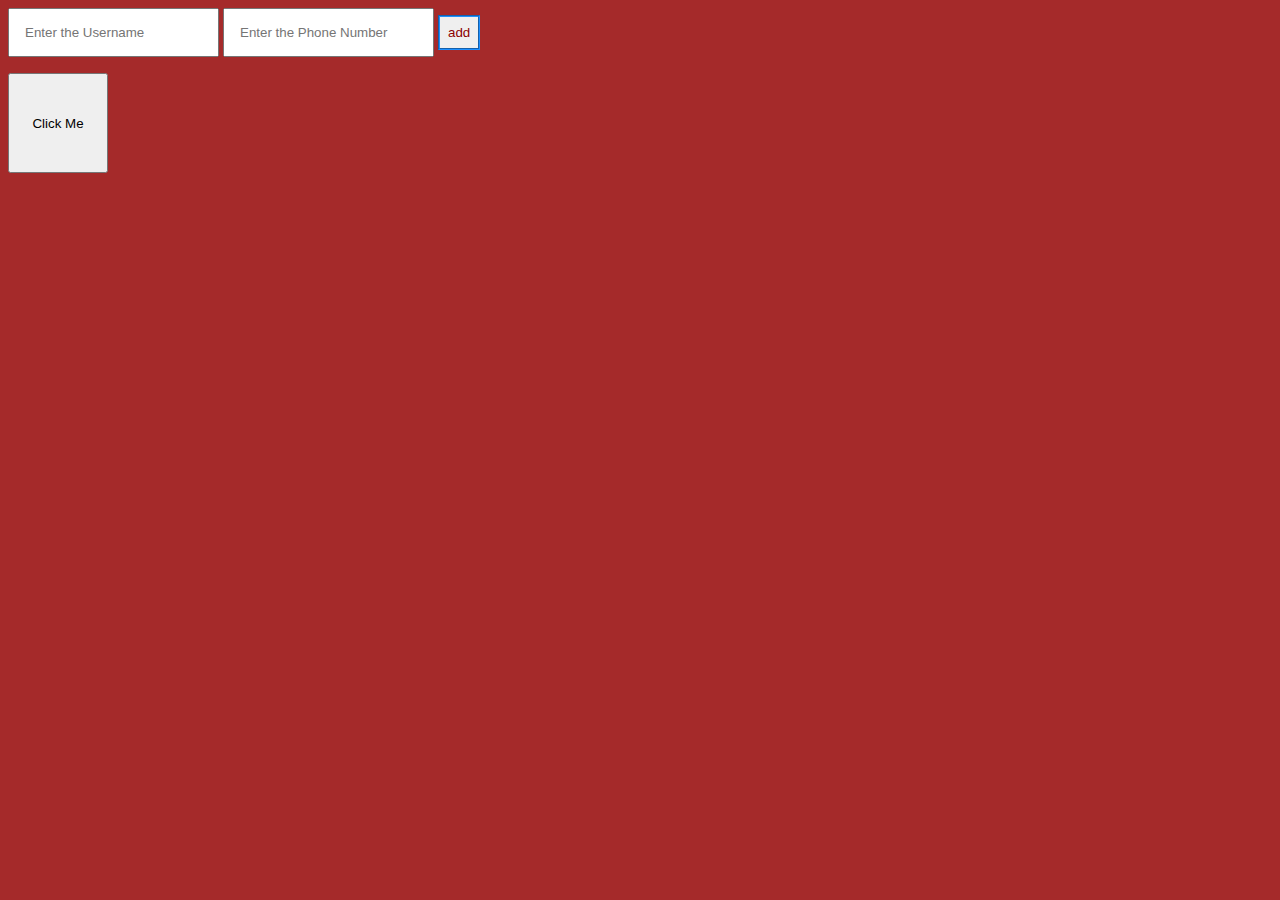
==== js/index.html @ 57173259 "updated" ====
<!DOCTYPE html>
<html lang="en">
<head>
    <meta charset="UTF-8">
    <meta name="viewport" content="width=device-width, initial-scale=1.0">
    <title>Document</title>
    <link rel="stylesheet" href="style.css">
</head>
<body>
    <!-- <h1 onclick="javascript:alert('hello team')">Click Me</h1> -->

    <!-- <input type="text" id="fno" placeholder="First Number">
    <input type="text" id="sno" placeholder="Second Number">
    <button onclick="add()">Add</button>
    <button onclick="sub()">Sub</button>
    <button onclick="mul()">Mul</button>
    <button onclick="div()">Div</button>
    <h3 id="sum"></h3>
    <h3 id="difference"></h3>
    <h3 id="product"></h3>
    <h3 id="result"></h3> -->


    <!-- <input type="number" id="num" placeholder="Enter a number">
    <button onclick="table()">Submit</button> -->

    <!-- <input type="text" id="num" placeholder="Enter a number">
    <button onclick="getdata()">Submit</button> -->
<!-- 
    <input type="text" id="name" placeholder="Enter a number">

    <div id="out"></div> -->

    
<!-- 
    <h1 id="asd"></h1> -->

    <div id="name"></div>

<div id="list"></div>

    <input type="text" id="text" placeholder="Enter the Username">
    <input type="text" id="num" placeholder="Enter the Phone Number">
    <button id="add" onclick="add()">add</button>
   <ul id="print"></ul>
    <!-- <script>
        alert("hello js")
    </script> -->


    <script src="./js/custom.js"></script>

    <!-- <script src="./js/clock.js"></script> -->

   <script src="./js/tasks.js"></script>





    
</body>
</html>
---- js/style.css ----
body{
    background-color: brown;
    color: aliceblue;
} 

#text{
    padding: 15px;
}



#num{
    padding: 15px;
}



#add{
    padding: 8px;
    border: 2px groove dodgerblue ;
    color: darkred;
}
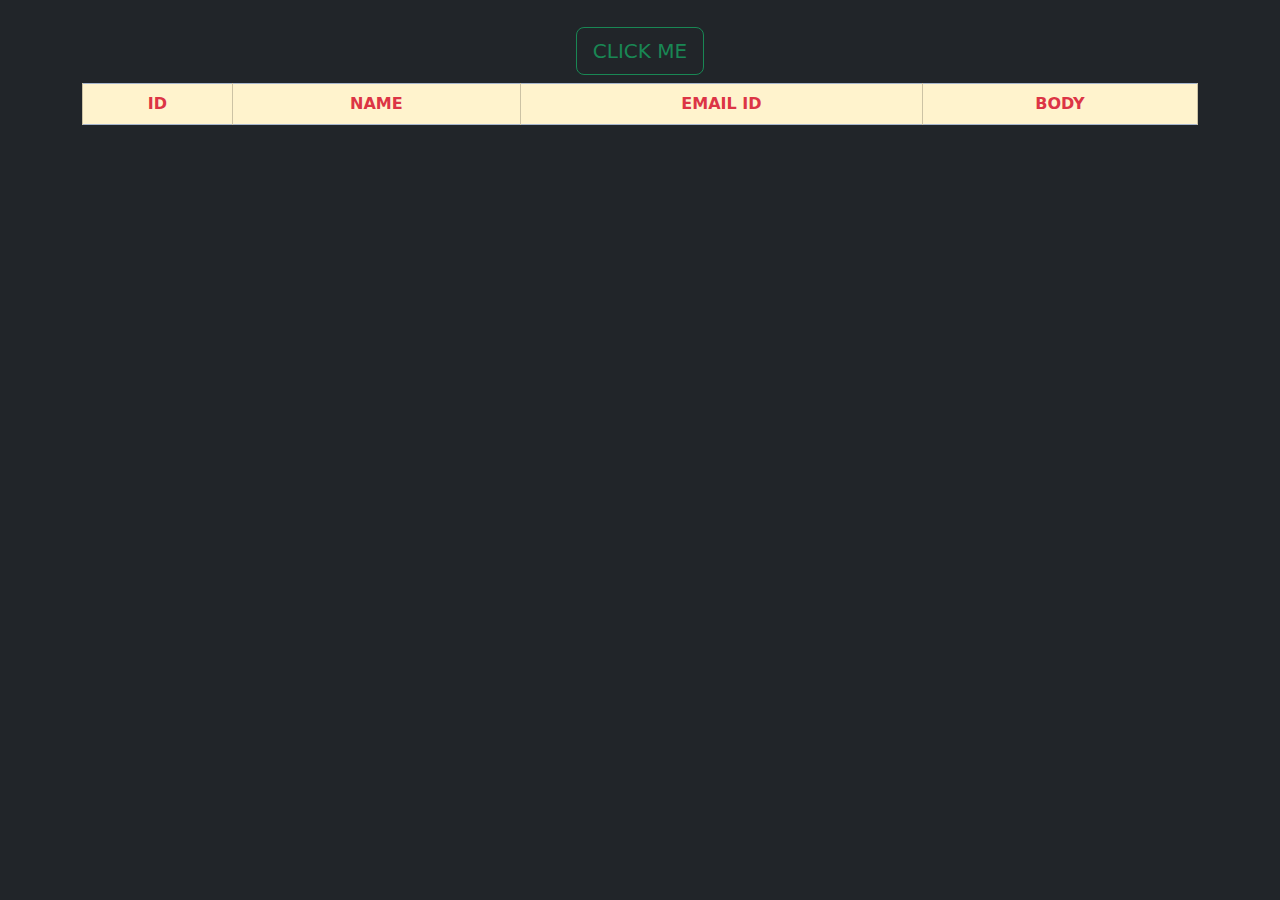
==== commit 3e3bd517: "new files added" ====
--- a/js/index.html
+++ b/js/index.html
@@ -4,9 +4,11 @@
     <meta charset="UTF-8">
     <meta name="viewport" content="width=device-width, initial-scale=1.0">
     <title>Document</title>
+    <link href="https://cdn.jsdelivr.net/npm/bootstrap@5.3.3/dist/css/bootstrap.min.css" rel="stylesheet">
+    <script src="https://cdn.jsdelivr.net/npm/bootstrap@5.3.3/dist/js/bootstrap.bundle.min.js"></script>
     <link rel="stylesheet" href="style.css">
 </head>
-<body>
+<body class="bg-dark">
     <!-- <h1 onclick="javascript:alert('hello team')">Click Me</h1> -->
 
     <!-- <input type="text" id="fno" placeholder="First Number">
@@ -35,17 +37,102 @@
 <!-- 
     <h1 id="asd"></h1> -->
 
-    <div id="name"></div>
+    <!-- <div id="name"></div> -->
 
-<div id="list"></div>
+<!-- <div id="list"></div> -->
 
-    <input type="text" id="text" placeholder="Enter the Username">
+    <!-- <input type="text" id="text" placeholder="Enter the Username">
     <input type="text" id="num" placeholder="Enter the Phone Number">
     <button id="add" onclick="add()">add</button>
-   <ul id="print"></ul>
+   <ul id="print"></ul> -->
     <!-- <script>
         alert("hello js")
     </script> -->
+
+
+
+
+    <!-- <h1 style="text-align: center;"><button onclick="fetchData()" class="btn btn-outline-success btn-lg" >CLICK ME</button></h1>
+
+<div class="container">
+    <table class="table table-bordered table-hover table-info">
+        <thead class="text-center">
+            <tr>
+                <th class="text-danger table-warning">ID</th>
+                <th class="text-danger table-warning">USER ID</th>
+                <th class="text-danger table-warning">TITLE</th>
+                <th class="text-danger table-warning">BODY</th>
+            </tr>
+        </thead>
+            
+        <tbody id="data">
+    
+        </tbody>
+    </table>
+</div>
+
+<!-- <ul id="data">
+    
+</ul> --> -->
+
+
+<h1 style="text-align: center;"><button onclick="fetchData()" class="btn btn-outline-success btn-lg" >CLICK ME</button></h1>
+
+<div class="container">
+    <table class="table table-bordered table-hover table-primary">
+        <thead class="text-center">
+            <tr>
+                <th class="text-danger table-warning">ID</th>
+                <th class="text-danger table-warning">NAME</th>
+                <th class="text-danger table-warning">EMAIL ID</th>
+                <th class="text-danger table-warning">BODY</th>
+            </tr>
+        </thead>
+            
+        <tbody id="data">
+    
+        </tbody>
+    </table>
+</div>
+
+
+
+
+
+
+
+
+
+
+
+
+
+
+
+
+
+
+
+
+
+
+
+
+
+
+
+
+
+
+
+
+
+
+
+
+
+
+
 
 
     <script src="./js/custom.js"></script>
@@ -53,6 +140,7 @@
     <!-- <script src="./js/clock.js"></script> -->
 
    <script src="./js/tasks.js"></script>
+   <script src="./js/Task2.js"></script>
 
 
 
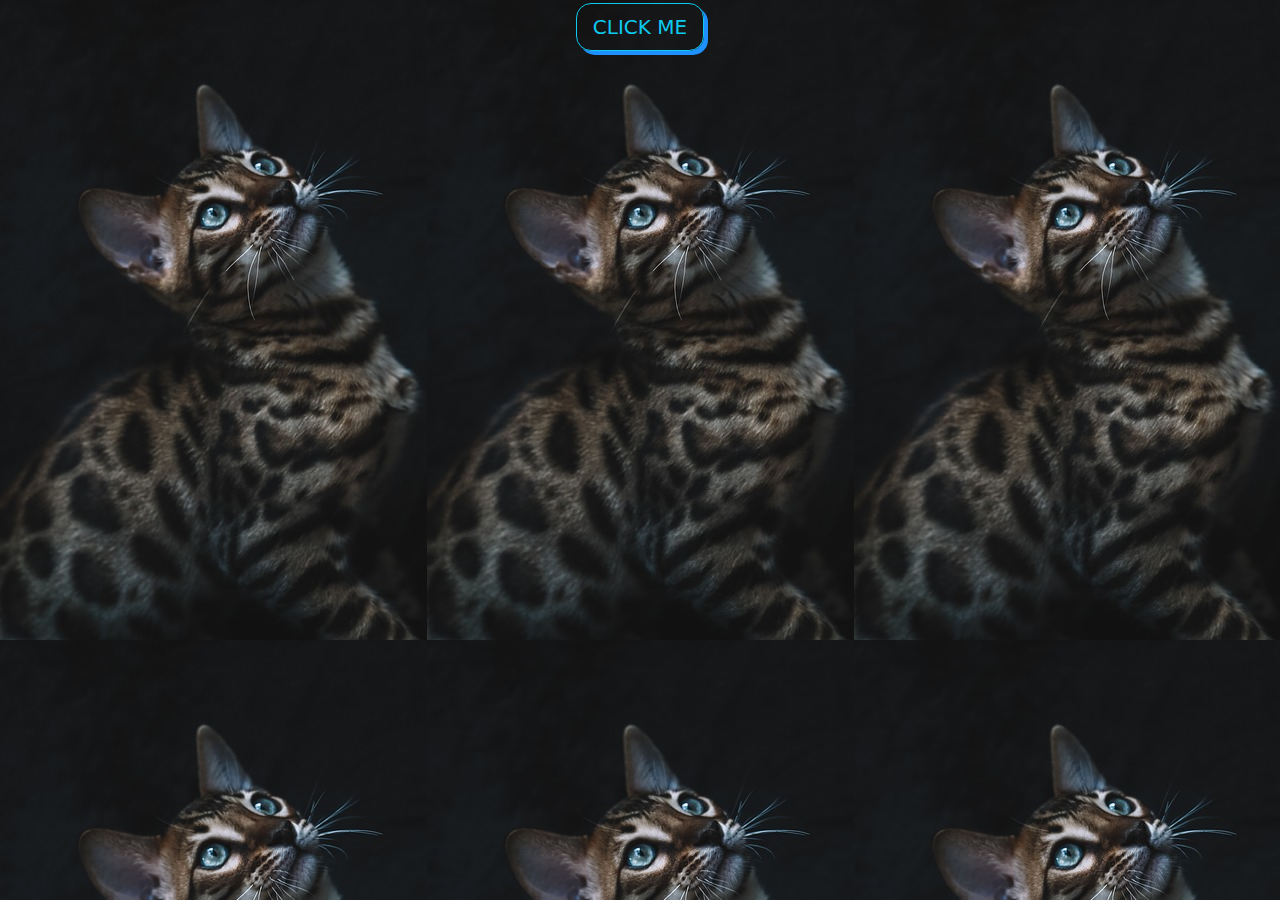
==== commit c7a1c18e: "file updated" ====
--- a/js/index.html
+++ b/js/index.html
@@ -8,7 +8,7 @@
     <script src="https://cdn.jsdelivr.net/npm/bootstrap@5.3.3/dist/js/bootstrap.bundle.min.js"></script>
     <link rel="stylesheet" href="style.css">
 </head>
-<body class="bg-dark">
+<body>
     <!-- <h1 onclick="javascript:alert('hello team')">Click Me</h1> -->
 
     <!-- <input type="text" id="fno" placeholder="First Number">
@@ -71,12 +71,12 @@
     </table>
 </div>
 
-<!-- <ul id="data">
+ <ul id="data">
     
-</ul> --> -->
+</ul> --> 
 
 
-<h1 style="text-align: center;"><button onclick="fetchData()" class="btn btn-outline-success btn-lg" >CLICK ME</button></h1>
+<!-- <h1 style="text-align: center;"><button onclick="fetchData()" class="btn btn-outline-info btn-lg" >CLICK ME</button></h1>
 
 <div class="container">
     <table class="table table-bordered table-hover table-primary">
@@ -93,9 +93,19 @@
     
         </tbody>
     </table>
-</div>
+</div> -->
+
+    <!-- ALBUM -->
 
 
+    <h1 style="text-align: center;"><button onclick="fetchData()" class="btn btn-outline-info btn-lg" >CLICK ME</button></h1>
+
+    <div class="main" id="div1">
+        <div class="flex-container" id="data">
+
+        </div>
+    </div>
+   
 
 
 
--- a/js/style.css
+++ b/js/style.css
@@ -0,0 +1,38 @@
+body{
+ background-image: url("animal-6771900_640.jpg");
+ color: aliceblue;
+}
+
+.btn{
+    border-radius: 15px;
+    box-shadow: 4px 4px dodgerblue;
+}
+/* .table{
+    th{
+        height: 60px;
+        text-align: center;
+        padding: 15px;
+    }
+} */
+
+
+.flex-container{
+    display: flex;
+    flex-wrap: wrap;
+    
+}
+.flex-container>div{
+    padding: 15px 15px;
+    width: 180px;
+    box-shadow: 3px 3px brown;
+    height: 200px;
+    border: 3px solid white;
+    margin: 10px;
+    text-align: center;
+}
+.asd{
+    display: flex;
+    flex-wrap: wrap;
+    color: aliceblue;
+
+}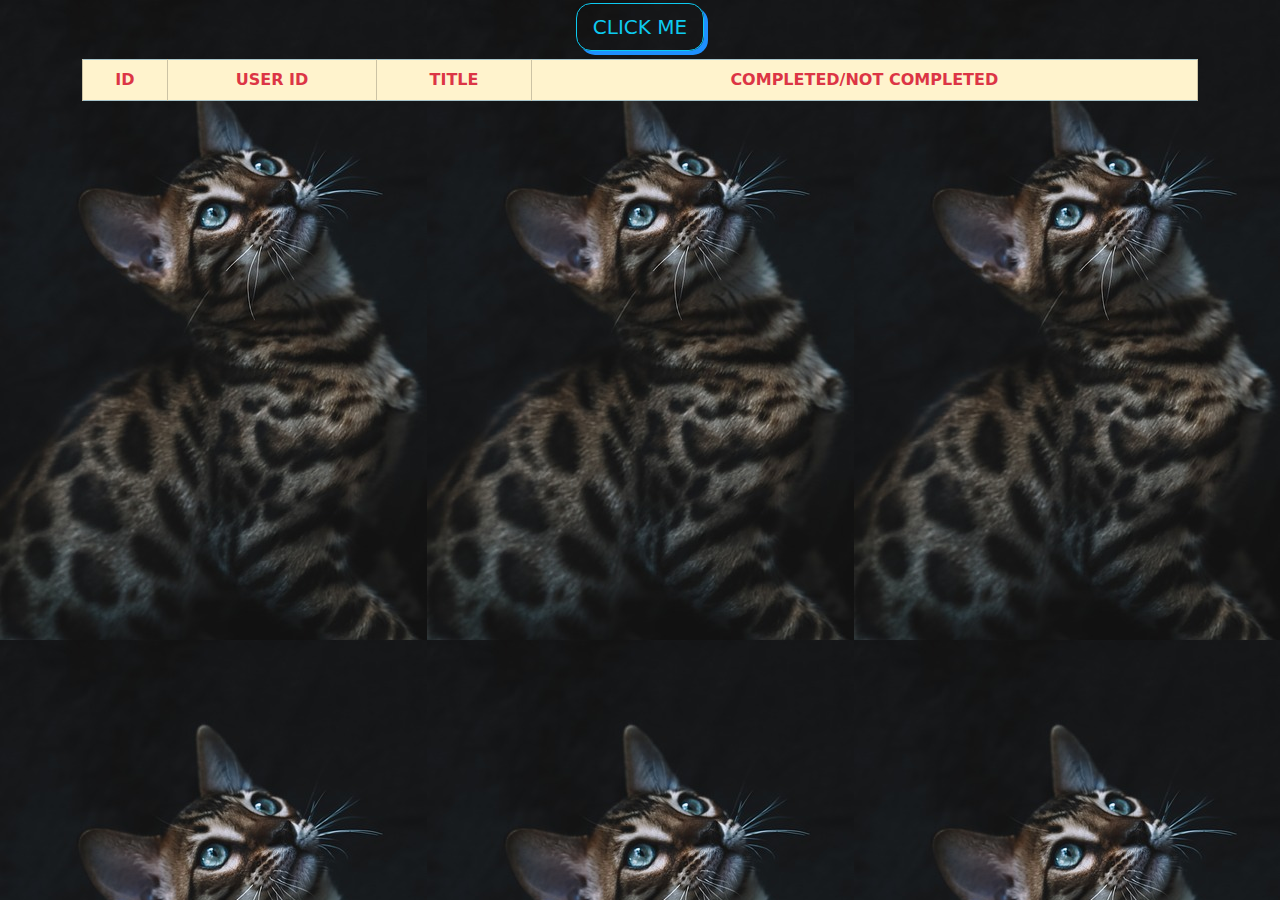
==== commit c5f31772: "updated" ====
--- a/js/index.html
+++ b/js/index.html
@@ -98,13 +98,50 @@
     <!-- ALBUM -->
 
 
-    <h1 style="text-align: center;"><button onclick="fetchData()" class="btn btn-outline-info btn-lg" >CLICK ME</button></h1>
+     <!-- <h1 style="text-align: center;"><button onclick="fetchData()" class="btn btn-outline-info btn-lg" >CLICK ME</button></h1> -->
 
-    <div class="main" id="div1">
+    <!-- <div class="main" id="div1">
         <div class="flex-container" id="data">
 
         </div>
+    </div>  -->
+
+
+    <!-- PHOTOS -->
+
+
+
+
+    <!-- <div class="main" id="div1">
+        <div class="flex-container" id="data" >
+            
+        </div>
+    </div>   -->
+
+
+    <!-- TODOS -->
+
+    <h1 style="text-align: center;"><button onclick="fetchData()" class="btn btn-outline-info btn-lg" >CLICK ME</button></h1>
+
+    <div class="container" id="todos">
+        <table class="table table-bordered table-hover table-info">
+            <thead class="text-center">
+                <tr>
+                    <th class="text-danger table-warning">ID</th>
+                    <th class="text-danger table-warning">USER ID</th>
+                    <th class="text-danger table-warning">TITLE</th>
+                    <th class="text-danger table-warning">COMPLETED/NOT COMPLETED</th>
+                </tr>
+            </thead>
+                
+            <tbody id="data">
+        
+            </tbody>
+        </table>
     </div>
+
+
+
    
 
 
--- a/js/style.css
+++ b/js/style.css
@@ -20,19 +20,26 @@
     display: flex;
     flex-wrap: wrap;
     
+    
 }
-.flex-container>div{
+/* .flex-container>div{
     padding: 15px 15px;
-    width: 180px;
-    box-shadow: 3px 3px brown;
-    height: 200px;
-    border: 3px solid white;
+    width: 300px;
+    height: 300px;
+   border: 3px solid black;
     margin: 10px;
     text-align: center;
+    
+} */
+
+/* .photos{
+    border: 3px solid aliceblue;
+    margin: 10px;
+    justify-content: center;
 }
-.asd{
-    display: flex;
-    flex-wrap: wrap;
-    color: aliceblue;
 
-}+.tle{
+    height: 50px;
+    text-align: center;
+} */
+
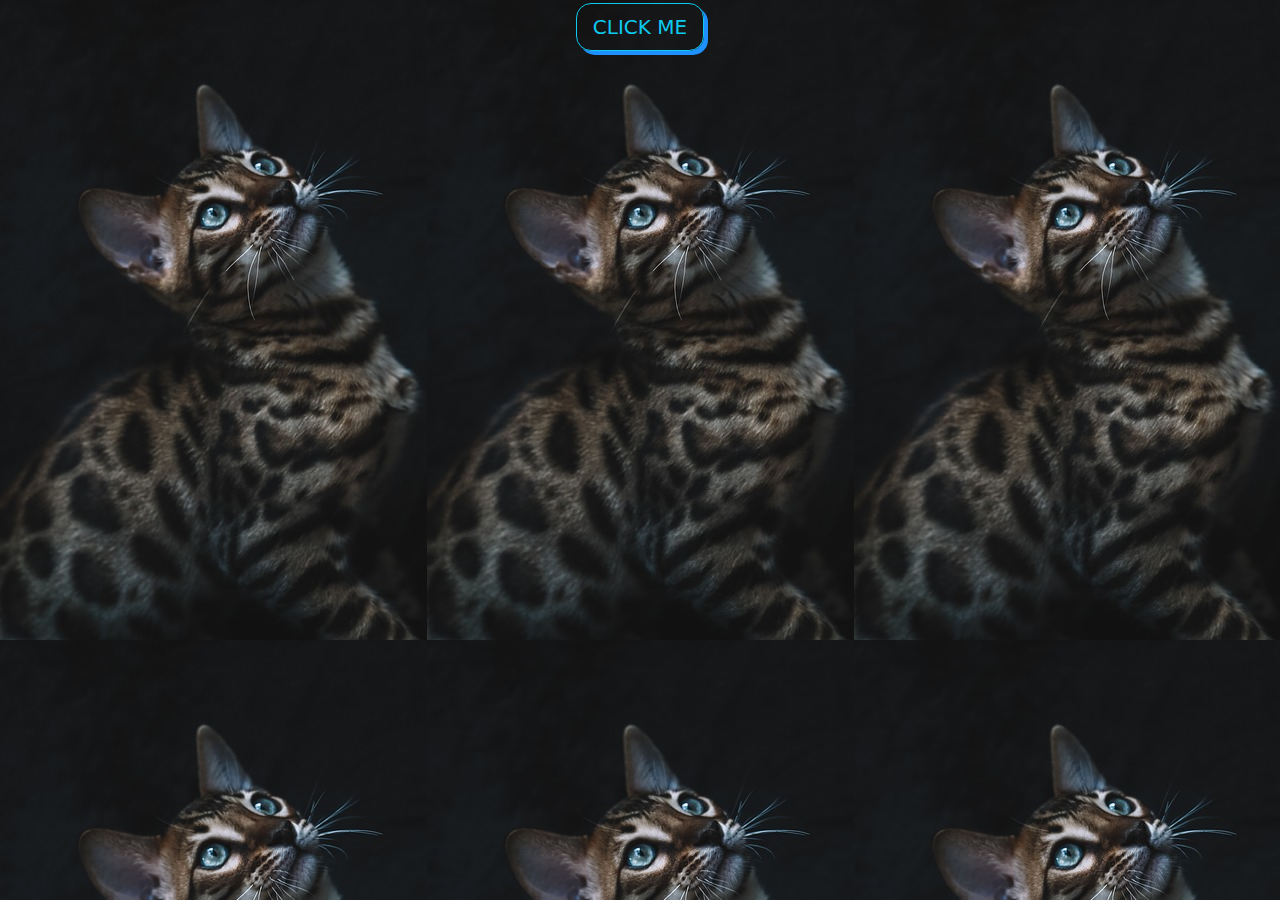
==== commit 1b880318: "uploaded" ====
--- a/js/index.html
+++ b/js/index.html
@@ -49,9 +49,7 @@
         alert("hello js")
     </script> -->
 
-
-
-
+   
     <!-- <h1 style="text-align: center;"><button onclick="fetchData()" class="btn btn-outline-success btn-lg" >CLICK ME</button></h1>
 
 <div class="container">
@@ -75,10 +73,7 @@
     
 </ul> --> 
 
-
-<!-- <h1 style="text-align: center;"><button onclick="fetchData()" class="btn btn-outline-info btn-lg" >CLICK ME</button></h1>
-
-<div class="container">
+<!-- 
     <table class="table table-bordered table-hover table-primary">
         <thead class="text-center">
             <tr>
@@ -86,14 +81,11 @@
                 <th class="text-danger table-warning">NAME</th>
                 <th class="text-danger table-warning">EMAIL ID</th>
                 <th class="text-danger table-warning">BODY</th>
-            </tr>
-        </thead>
-            
         <tbody id="data">
     
         </tbody>
     </table>
-</div> -->
+</div>  -->
 
     <!-- ALBUM -->
 
@@ -110,35 +102,35 @@
     <!-- PHOTOS -->
 
 
+    <h1 style="text-align: center;"><button onclick="fetchData()" class="btn btn-outline-info btn-lg" >CLICK ME</button></h1>
 
-
-    <!-- <div class="main" id="div1">
+    <div class="main" id="div1">
         <div class="flex-container" id="data" >
             
         </div>
-    </div>   -->
+    </div>  
 
 
     <!-- TODOS -->
 
-    <h1 style="text-align: center;"><button onclick="fetchData()" class="btn btn-outline-info btn-lg" >CLICK ME</button></h1>
+    <!-- <h1 style="text-align: center;"><button onclick="fetchData()" class="btn btn-outline-info btn-lg" >CLICK ME</button></h1>
 
     <div class="container" id="todos">
-        <table class="table table-bordered table-hover table-info">
-            <thead class="text-center">
-                <tr>
-                    <th class="text-danger table-warning">ID</th>
-                    <th class="text-danger table-warning">USER ID</th>
-                    <th class="text-danger table-warning">TITLE</th>
-                    <th class="text-danger table-warning">COMPLETED/NOT COMPLETED</th>
+        <table class="table table-bordered table-hover table-primary">
+            <thead style="text-align: center;">
+                <tr style="width: 40px;height: 60px;">
+                    <th class="text-success table-dark">ID</th>
+                    <th class="text-success table-dark">USER ID</th>
+                    <th class="text-success table-dark">TITLE</th>
+                    <th class="text-success table-dark">STUTAS</th>
                 </tr>
             </thead>
-                
+                <h1></h1>
             <tbody id="data">
         
             </tbody>
         </table>
-    </div>
+    </div> -->
 
 
 
--- a/js/style.css
+++ b/js/style.css
@@ -32,14 +32,27 @@
     
 } */
 
-/* .photos{
+.photos{
     border: 3px solid aliceblue;
     margin: 10px;
     justify-content: center;
 }
 
 .tle{
-    height: 50px;
+    height: 100%;
+    width: 200px;
     text-align: center;
+}
+
+/* .table{
+   justify-content: top;
+    text-align: center;
+    padding: 15px;
+    
+}
+.com{
+    color: green;
+}
+.notcom{
+    color: red;
 } */
-
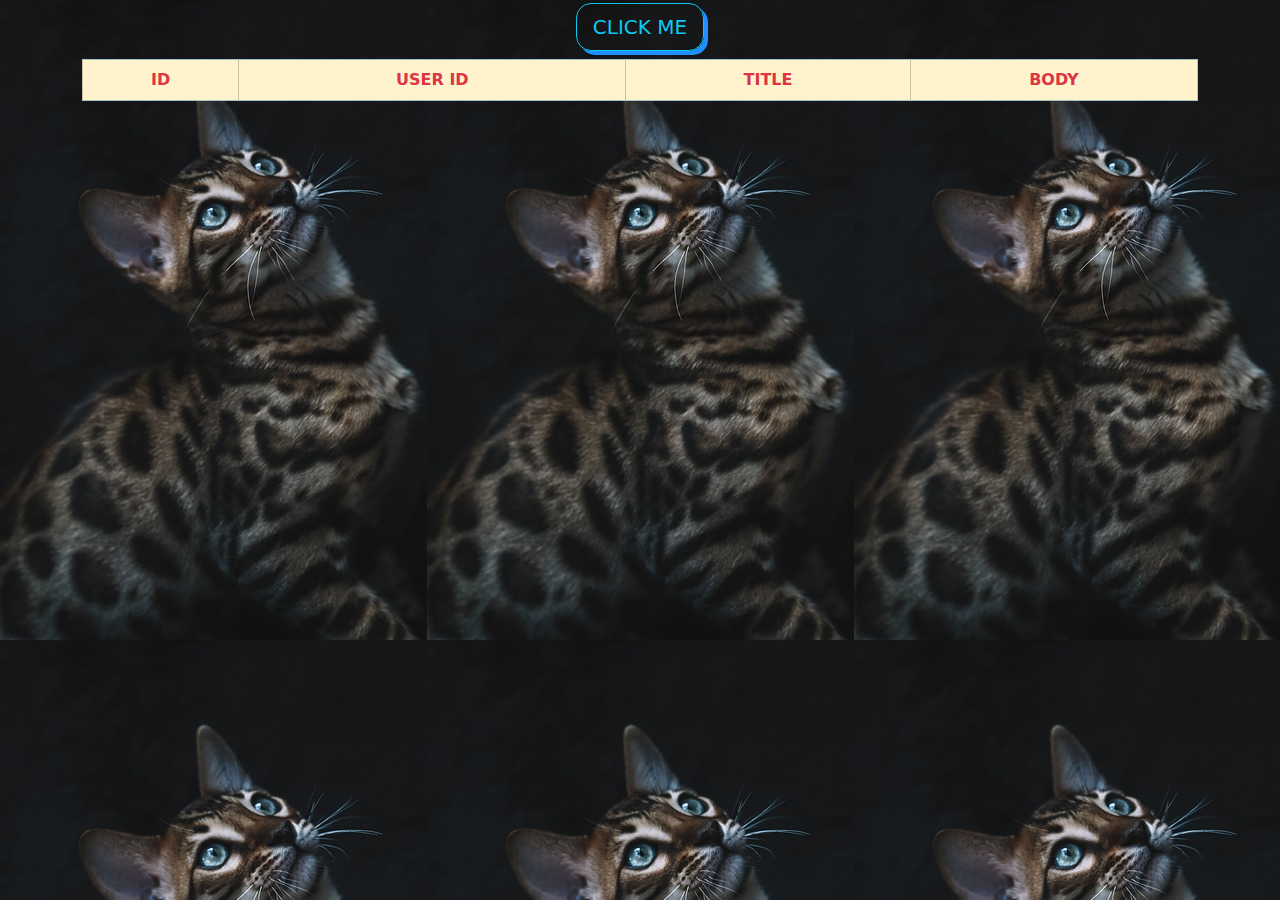
==== commit d22ffa11: "file added" ====
--- a/js/index.html
+++ b/js/index.html
@@ -50,8 +50,9 @@
     </script> -->
 
    
-    <!-- <h1 style="text-align: center;"><button onclick="fetchData()" class="btn btn-outline-success btn-lg" >CLICK ME</button></h1>
+    <!-- <h1 style="text-align: center;"><button onclick="fetchData()" class="btn btn-outline-success btn-lg" >CLICK ME</button></h1> -->
 
+    <h1 style="text-align: center;"><button onclick="fetchData()" class="btn btn-outline-info btn-lg" >CLICK ME</button></h1>
 <div class="container">
     <table class="table table-bordered table-hover table-info">
         <thead class="text-center">
@@ -67,14 +68,14 @@
     
         </tbody>
     </table>
-</div>
+</div> 
 
- <ul id="data">
+ <!-- <ul id="data">
     
-</ul> --> 
+</ul> -->
 
-<!-- 
-    <table class="table table-bordered table-hover table-primary">
+
+   <!-- <table class="table table-bordered table-hover table-primary">
         <thead class="text-center">
             <tr>
                 <th class="text-danger table-warning">ID</th>
@@ -85,8 +86,7 @@
     
         </tbody>
     </table>
-</div>  -->
-
+</div> -->
     <!-- ALBUM -->
 
 
@@ -102,13 +102,13 @@
     <!-- PHOTOS -->
 
 
-    <h1 style="text-align: center;"><button onclick="fetchData()" class="btn btn-outline-info btn-lg" >CLICK ME</button></h1>
+    <!-- <h1 style="text-align: center;"><button onclick="fetchData()" class="btn btn-outline-info btn-lg" >CLICK ME</button></h1>
 
     <div class="main" id="div1">
         <div class="flex-container" id="data" >
             
         </div>
-    </div>  
+    </div>   -->
 
 
     <!-- TODOS -->
@@ -116,13 +116,13 @@
     <!-- <h1 style="text-align: center;"><button onclick="fetchData()" class="btn btn-outline-info btn-lg" >CLICK ME</button></h1>
 
     <div class="container" id="todos">
-        <table class="table table-bordered table-hover table-primary">
+        <table class="table table-bordered table-hover table-dark">
             <thead style="text-align: center;">
                 <tr style="width: 40px;height: 60px;">
-                    <th class="text-success table-dark">ID</th>
-                    <th class="text-success table-dark">USER ID</th>
-                    <th class="text-success table-dark">TITLE</th>
-                    <th class="text-success table-dark">STUTAS</th>
+                    <th class="text-success table-info">ID</th>
+                    <th class="text-success table-info">USER ID</th>
+                    <th class="text-success table-info">TITLE</th>
+                    <th class="text-success table-info">STUTAS</th>
                 </tr>
             </thead>
                 <h1></h1>
@@ -133,9 +133,13 @@
     </div> -->
 
 
+    <!-- <h1 style="text-align: center;"><button onclick="fetchData()" class="btn btn-outline-info btn-lg" >CLICK ME</button></h1> -->
+   
+    <!-- <div id="data" class="container">
+        <div class="flex-sbdiv">
 
-   
-
+        </div>
+    </div> -->
 
 
 
@@ -178,8 +182,8 @@
 
     <!-- <script src="./js/clock.js"></script> -->
 
-   <script src="./js/tasks.js"></script>
-   <script src="./js/Task2.js"></script>
+   <!-- <script src="./js/tasks.js"></script>
+   <script src="./js/Task2.js"></script> -->
 
 
 
--- a/js/style.css
+++ b/js/style.css
@@ -1,6 +1,6 @@
 body{
- background-image: url("animal-6771900_640.jpg");
  color: aliceblue;
+ background: url("animal-6771900_640.jpg");
 }
 
 .btn{
@@ -16,12 +16,12 @@
 } */
 
 
-.flex-container{
+/* .flex-container{
     display: flex;
-    flex-wrap: wrap;
-    
-    
-}
+    flex-wrap: wrap;  
+} */
+
+
 /* .flex-container>div{
     padding: 15px 15px;
     width: 300px;
@@ -32,7 +32,7 @@
     
 } */
 
-.photos{
+/* .photos{
     border: 3px solid aliceblue;
     margin: 10px;
     justify-content: center;
@@ -42,12 +42,12 @@
     height: 100%;
     width: 200px;
     text-align: center;
-}
+} */
 
 /* .table{
-   justify-content: top;
+    height: 60px;
     text-align: center;
-    padding: 15px;
+    padding: 15px 15px;
     
 }
 .com{
@@ -56,3 +56,25 @@
 .notcom{
     color: red;
 } */
+
+
+.container{
+    display: flex;
+    flex-wrap: wrap;
+}
+.user{
+    border: 3px solid brown;
+    border-radius: 4px;
+    height: 500px;
+    width: 400px;
+    background-color: rgb(156, 133, 99);
+    padding: 30px 30px;
+    margin: 10px;text-align: center;
+    color: rgb(37, 5, 5) ;
+}
+.sid{
+    color: rgb(73, 27, 73);
+}
+.head{
+    color: darkred;
+}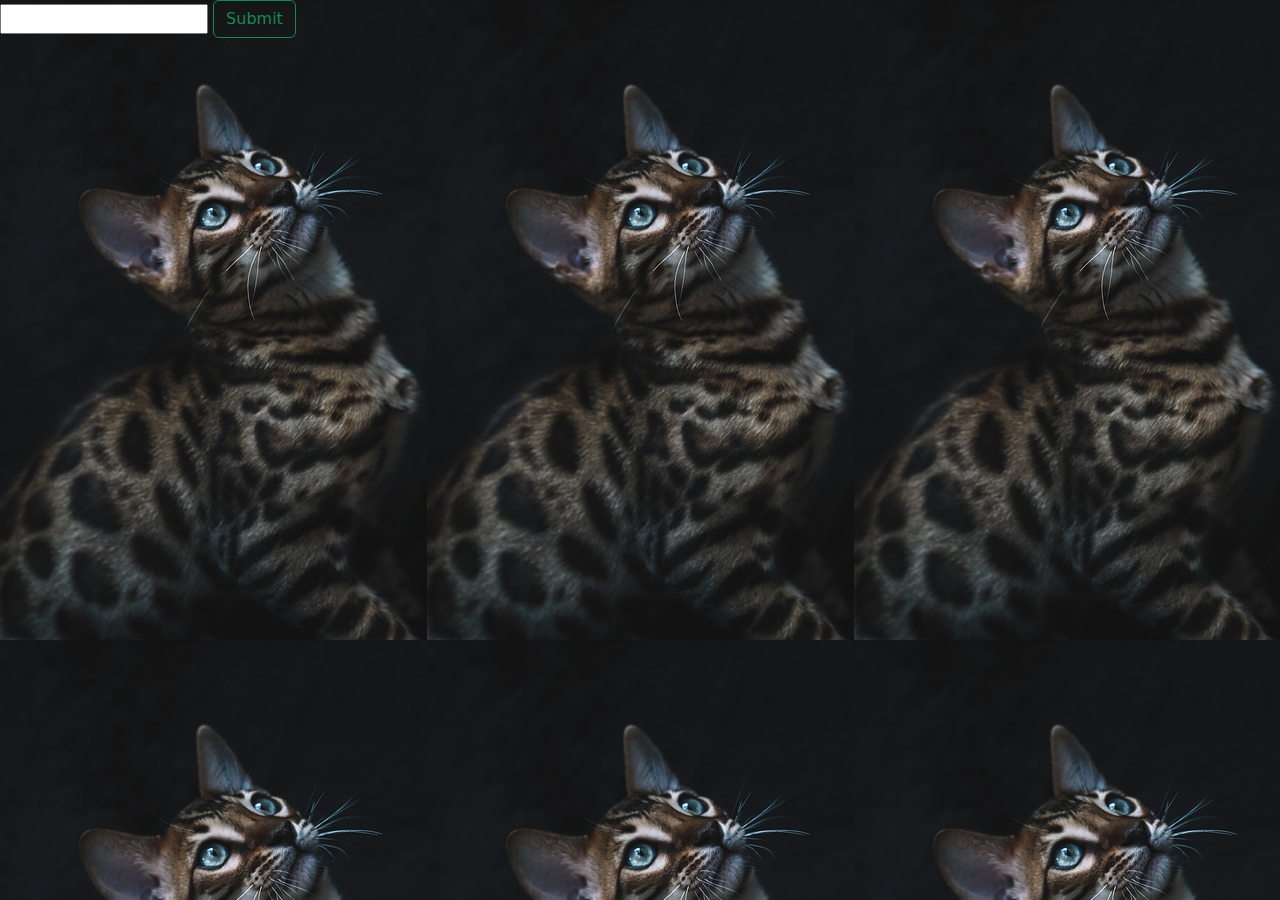
==== commit e5998730: "files added" ====
--- a/js/index.html
+++ b/js/index.html
@@ -52,7 +52,7 @@
    
     <!-- <h1 style="text-align: center;"><button onclick="fetchData()" class="btn btn-outline-success btn-lg" >CLICK ME</button></h1> -->
 
-    <h1 style="text-align: center;"><button onclick="fetchData()" class="btn btn-outline-info btn-lg" >CLICK ME</button></h1>
+    <!-- <h1 style="text-align: center;"><button onclick="fetchData()" class="btn btn-outline-info btn-lg" >CLICK ME</button></h1>
 <div class="container">
     <table class="table table-bordered table-hover table-info">
         <thead class="text-center">
@@ -68,7 +68,7 @@
     
         </tbody>
     </table>
-</div> 
+</div>  -->
 
  <!-- <ul id="data">
     
@@ -141,54 +141,22 @@
         </div>
     </div> -->
 
+    <input type="text" name="" id="Date">
+    <button onclick="dob()" class="btn btn-outline-success">Submit</button>
+    <ul id="data"></ul>
+    
+   
+    
+
+   
 
 
 
-
-
-
-
-
-
-
-
-
-
-
-
-
-
-
-
-
-
-
-
-
-
-
-
-
-
-
-
-
-
-
-
-
-
-    <script src="./js/custom.js"></script>
+    <script src="./js/custom.js" type="module"></script>
 
     <!-- <script src="./js/clock.js"></script> -->
 
-   <!-- <script src="./js/tasks.js"></script>
-   <script src="./js/Task2.js"></script> -->
-
-
-
-
-
-    
+    <script src="./js/tasks.js"></script> 
+   <!-- <script src="./js/Task2.js"></script> -->
 </body>
 </html>--- a/js/style.css
+++ b/js/style.css
@@ -3,10 +3,10 @@
  background: url("animal-6771900_640.jpg");
 }
 
-.btn{
+/* .btn{
     border-radius: 15px;
-    box-shadow: 4px 4px dodgerblue;
-}
+    box-shadow: 4px 4px dodgerblue; 
+}  */
 /* .table{
     th{
         height: 60px;
@@ -58,7 +58,7 @@
 } */
 
 
-.container{
+/* .container{
     display: flex;
     flex-wrap: wrap;
 }
@@ -77,4 +77,17 @@
 }
 .head{
     color: darkred;
+} */
+
+.btn1{
+    border: none;
+    border-radius: 10px;
+    color: aliceblue;
+    background-color: black;
+    
+}
+#date{
+    width: 50px;
+    height: 20px;
+    margin: 40px;
 }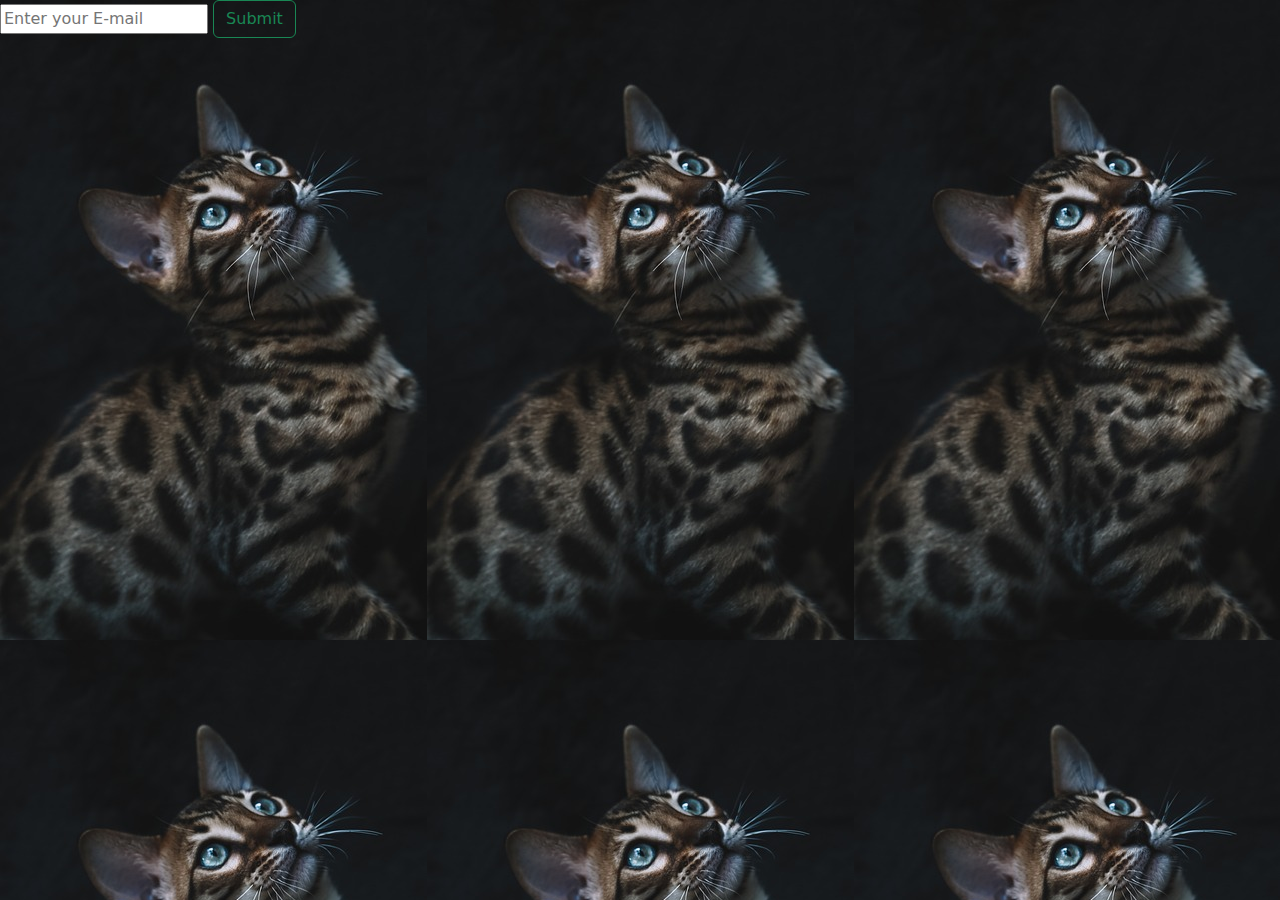
==== commit 2a36ccc7: "files updated" ====
--- a/js/index.html
+++ b/js/index.html
@@ -141,14 +141,23 @@
         </div>
     </div> -->
 
-    <input type="text" name="" id="Date">
+    <!-- <input type="text" name="" id="user">
     <button onclick="dob()" class="btn btn-outline-success">Submit</button>
-    <ul id="data"></ul>
+    <ul id="data"></ul> -->
     
    
+    <!-- <input type="text" name="" id="user">
+    <button onclick="username()" class="btn btn-outline-success">Submit</button>
+    <ul id="data"></ul> -->
     
+    <!-- <input type="password" id="paswrd" placeholder="Enter your password">
+    <button onclick="passwrd()" class="btn btn-outline-success">Submit</button>
+    <p id="data"></p> -->
 
-   
+
+    <input type="email" id="email" placeholder="Enter your E-mail">
+    <button onclick="email()" class="btn btn-outline-success">Submit</button>
+    <p id="data"></p>
 
 
 
--- a/js/style.css
+++ b/js/style.css
@@ -83,11 +83,20 @@
     border: none;
     border-radius: 10px;
     color: aliceblue;
-    background-color: black;
     
 }
-#date{
-    width: 50px;
-    height: 20px;
-    margin: 40px;
+/* #user{
+    width: 200px;
+    height: 30px;
+    margin: 30px;
+    border: none;
+    border-radius: 9px;
+} */
+
+#paswrd{
+    border:none;
+    border-radius: 30px;
+    background-color: brown;
+    color: aliceblue;
+    
 }